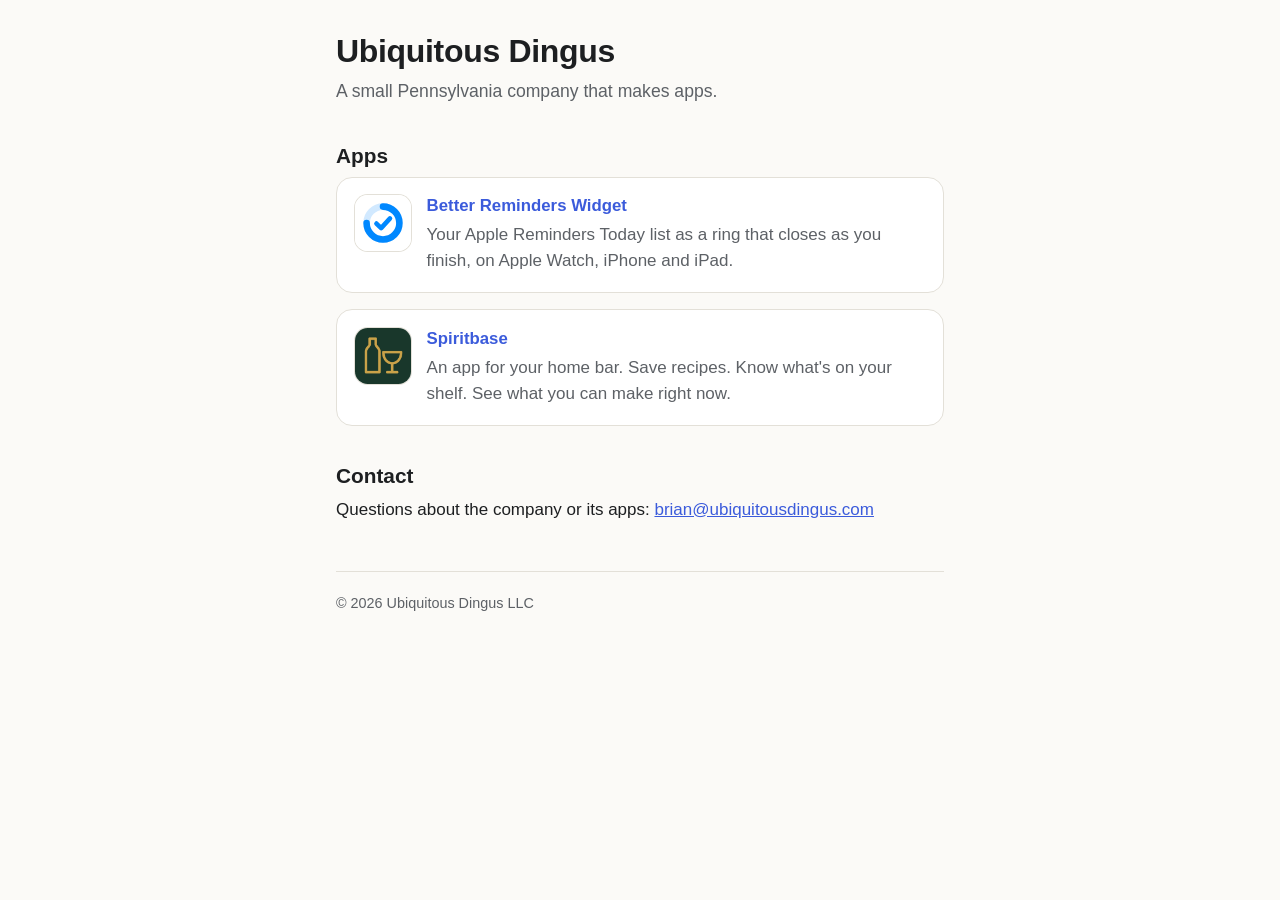
==== index.html @ 83adea17 "Add the Ubiquitous Dingus website Home page, a page for each app with support information, a 404 pag" ====
<!doctype html>
<html lang="en">
<head>
  <meta charset="utf-8">
  <meta name="viewport" content="width=device-width, initial-scale=1, viewport-fit=cover">
  <meta name="color-scheme" content="light dark">
  <title>Ubiquitous Dingus LLC</title>
  <meta name="description" content="Ubiquitous Dingus LLC is a small Pennsylvania company that makes apps: Better Reminders Widget and Spiritbase.">
  <link rel="icon" href="/favicon.svg" type="image/svg+xml">
  <link rel="stylesheet" href="/style.css">
</head>
<body>
  <header>
    <h1>Ubiquitous Dingus</h1>
    <p class="lead">A small Pennsylvania company that makes apps.</p>
  </header>

  <main>
    <h2>Apps</h2>
    <ul class="cards">
      <li class="card">
        <img class="icon" src="/images/better-reminders-widget-icon.svg" alt="" width="56" height="56">
        <div>
          <h3><a href="/better-reminders-widget/">Better Reminders Widget</a></h3>
          <p>Your Apple Reminders Today list as a ring that closes as you finish, on Apple Watch, iPhone and iPad.</p>
        </div>
      </li>
      <li class="card">
        <picture>
          <source srcset="/images/spiritbase-icon-dark.png" media="(prefers-color-scheme: dark)">
          <img class="icon" src="/images/spiritbase-icon.png" alt="" width="56" height="56">
        </picture>
        <div>
          <h3><a href="/spiritbase/">Spiritbase</a></h3>
          <p>An app for your home bar. Save recipes. Know what's on your shelf. See what you can make right now.</p>
        </div>
      </li>
    </ul>

    <h2>Contact</h2>
    <p>Questions about the company or its apps: <a href="mailto:brian@ubiquitousdingus.com">brian@ubiquitousdingus.com</a></p>
  </main>

  <footer>
    <p>© 2026 Ubiquitous Dingus LLC</p>
  </footer>
</body>
</html>
---- style.css ----
:root {
  color-scheme: light dark;
  --bg: #fbfaf7;
  --surface: #ffffff;
  --text: #1d1f21;
  --muted: #5d6166;
  --line: #e3e0d8;
  --accent: #3b5bdb;
}

@media (prefers-color-scheme: dark) {
  :root {
    --bg: #141518;
    --surface: #1c1e22;
    --text: #ececec;
    --muted: #a4a9ae;
    --line: #2e3136;
    --accent: #91a7ff;
  }
}

* { box-sizing: border-box; }

html { background: var(--bg); }

body {
  margin: 0 auto;
  max-width: 40rem;
  padding: max(2rem, env(safe-area-inset-top)) max(1rem, env(safe-area-inset-right)) 2rem max(1rem, env(safe-area-inset-left));
  background: var(--bg);
  color: var(--text);
  font: 17px/1.55 -apple-system, BlinkMacSystemFont, "Helvetica Neue", Arial, sans-serif;
  -webkit-text-size-adjust: 100%;
}

a { color: var(--accent); }
a:focus-visible { outline: 2px solid var(--accent); outline-offset: 2px; border-radius: 4px; }

header { margin-bottom: 2rem; }

.back { display: inline-block; margin-bottom: 1.5rem; font-size: 0.95rem; }

h1 { margin: 0 0 0.5rem; font-size: 2rem; line-height: 1.2; letter-spacing: -0.01em; }
h2 { margin: 2.25rem 0 0.5rem; font-size: 1.3rem; line-height: 1.3; }
h3 { margin: 1.25rem 0 0.25rem; font-size: 1.05rem; line-height: 1.35; }

p { margin: 0 0 0.9rem; }
.lead { font-size: 1.1rem; color: var(--muted); }

.app-title { display: flex; align-items: center; gap: 0.85rem; }
.app-title h1 { margin: 0; }

/* App icons: the iOS rounded-square shape, with a hairline so the white BRW icon has an edge. */
.icon {
  flex: none;
  display: block;
  width: 56px;
  height: 56px;
  border-radius: 22.5%;
  box-shadow: 0 0 0 1px var(--line);
}
.app-title .icon { width: 64px; height: 64px; }
picture { flex: none; }

.status-plain { margin: 0.75rem 0 1rem; color: var(--muted); font-size: 0.95rem; }

.cards { list-style: none; margin: 0; padding: 0; display: grid; gap: 1rem; }

.card {
  position: relative;
  display: flex;
  gap: 1rem;
  align-items: flex-start;
  padding: 1.1rem;
  background: var(--surface);
  border: 1px solid var(--line);
  border-radius: 16px;
}
.card h3 { margin: 0 0 0.25rem; }
.card h3 a { text-decoration: none; }
.card h3 a::after { content: ""; position: absolute; inset: 0; border-radius: 16px; }
.card h3 a:hover { text-decoration: underline; }
.card p { margin: 0; color: var(--muted); }

dl { margin: 0; }
dt { margin-top: 1.25rem; font-weight: 600; }
dd { margin: 0.25rem 0 0; }

footer {
  margin-top: 3rem;
  padding-top: 1.25rem;
  border-top: 1px solid var(--line);
  color: var(--muted);
  font-size: 0.9rem;
}
footer p { margin: 0 0 0.3rem; }
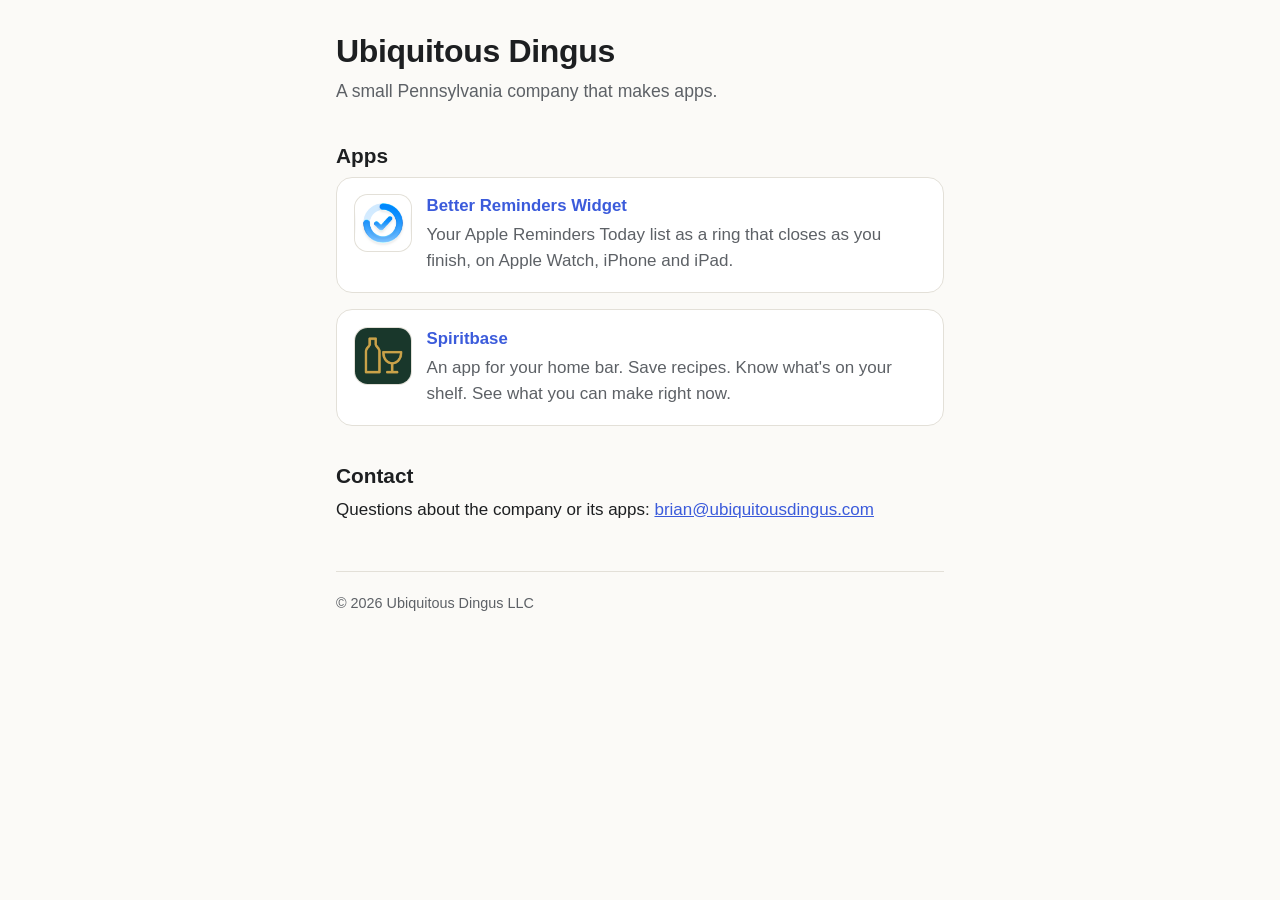
==== commit 67d2ed8d: "Use Icon Composer renders for the BRW icon, with a dark version Co-Authored-By: Claude Opus 5.5 <nor" ====
--- a/index.html
+++ b/index.html
@@ -19,7 +19,10 @@
     <h2>Apps</h2>
     <ul class="cards">
       <li class="card">
-        <img class="icon" src="/images/better-reminders-widget-icon.svg" alt="" width="56" height="56">
+        <picture>
+          <source srcset="/images/better-reminders-widget-icon-dark.png" media="(prefers-color-scheme: dark)">
+          <img class="icon" src="/images/better-reminders-widget-icon.png" alt="" width="56" height="56">
+        </picture>
         <div>
           <h3><a href="/better-reminders-widget/">Better Reminders Widget</a></h3>
           <p>Your Apple Reminders Today list as a ring that closes as you finish, on Apple Watch, iPhone and iPad.</p>
